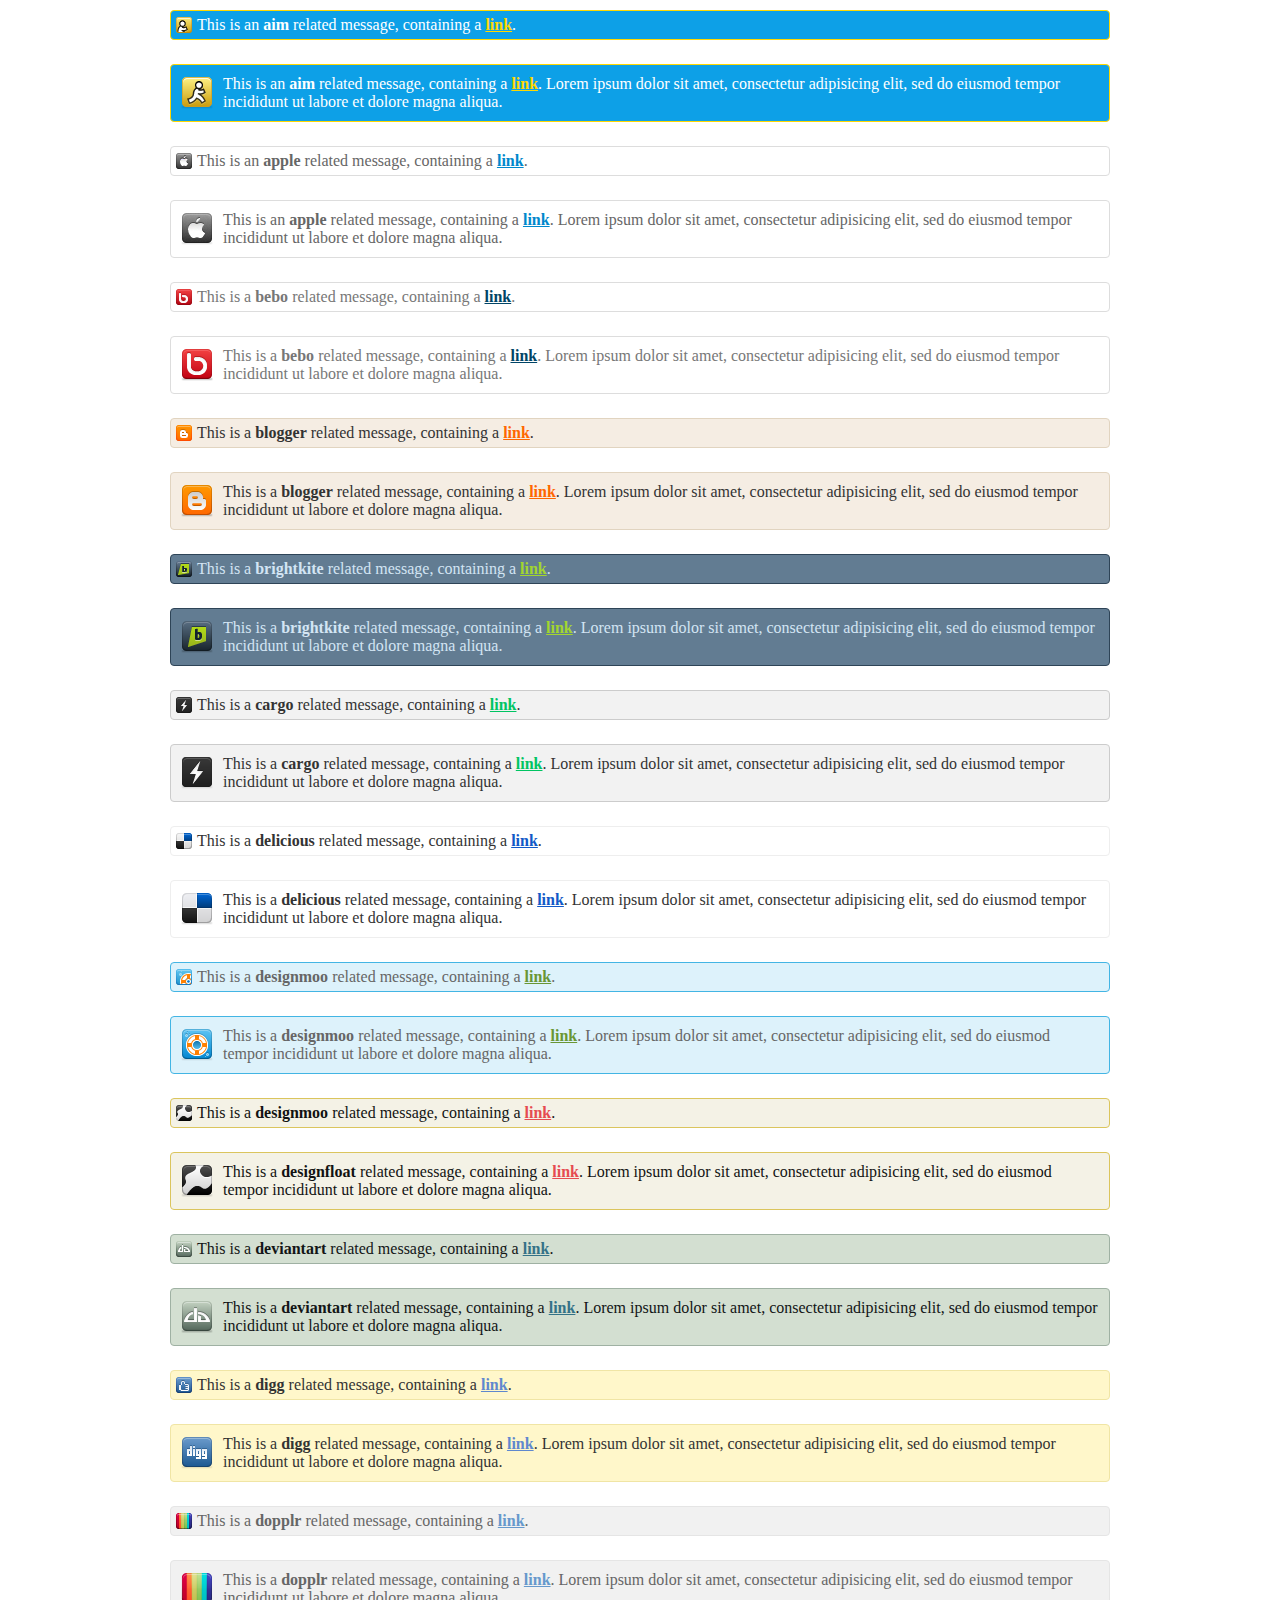
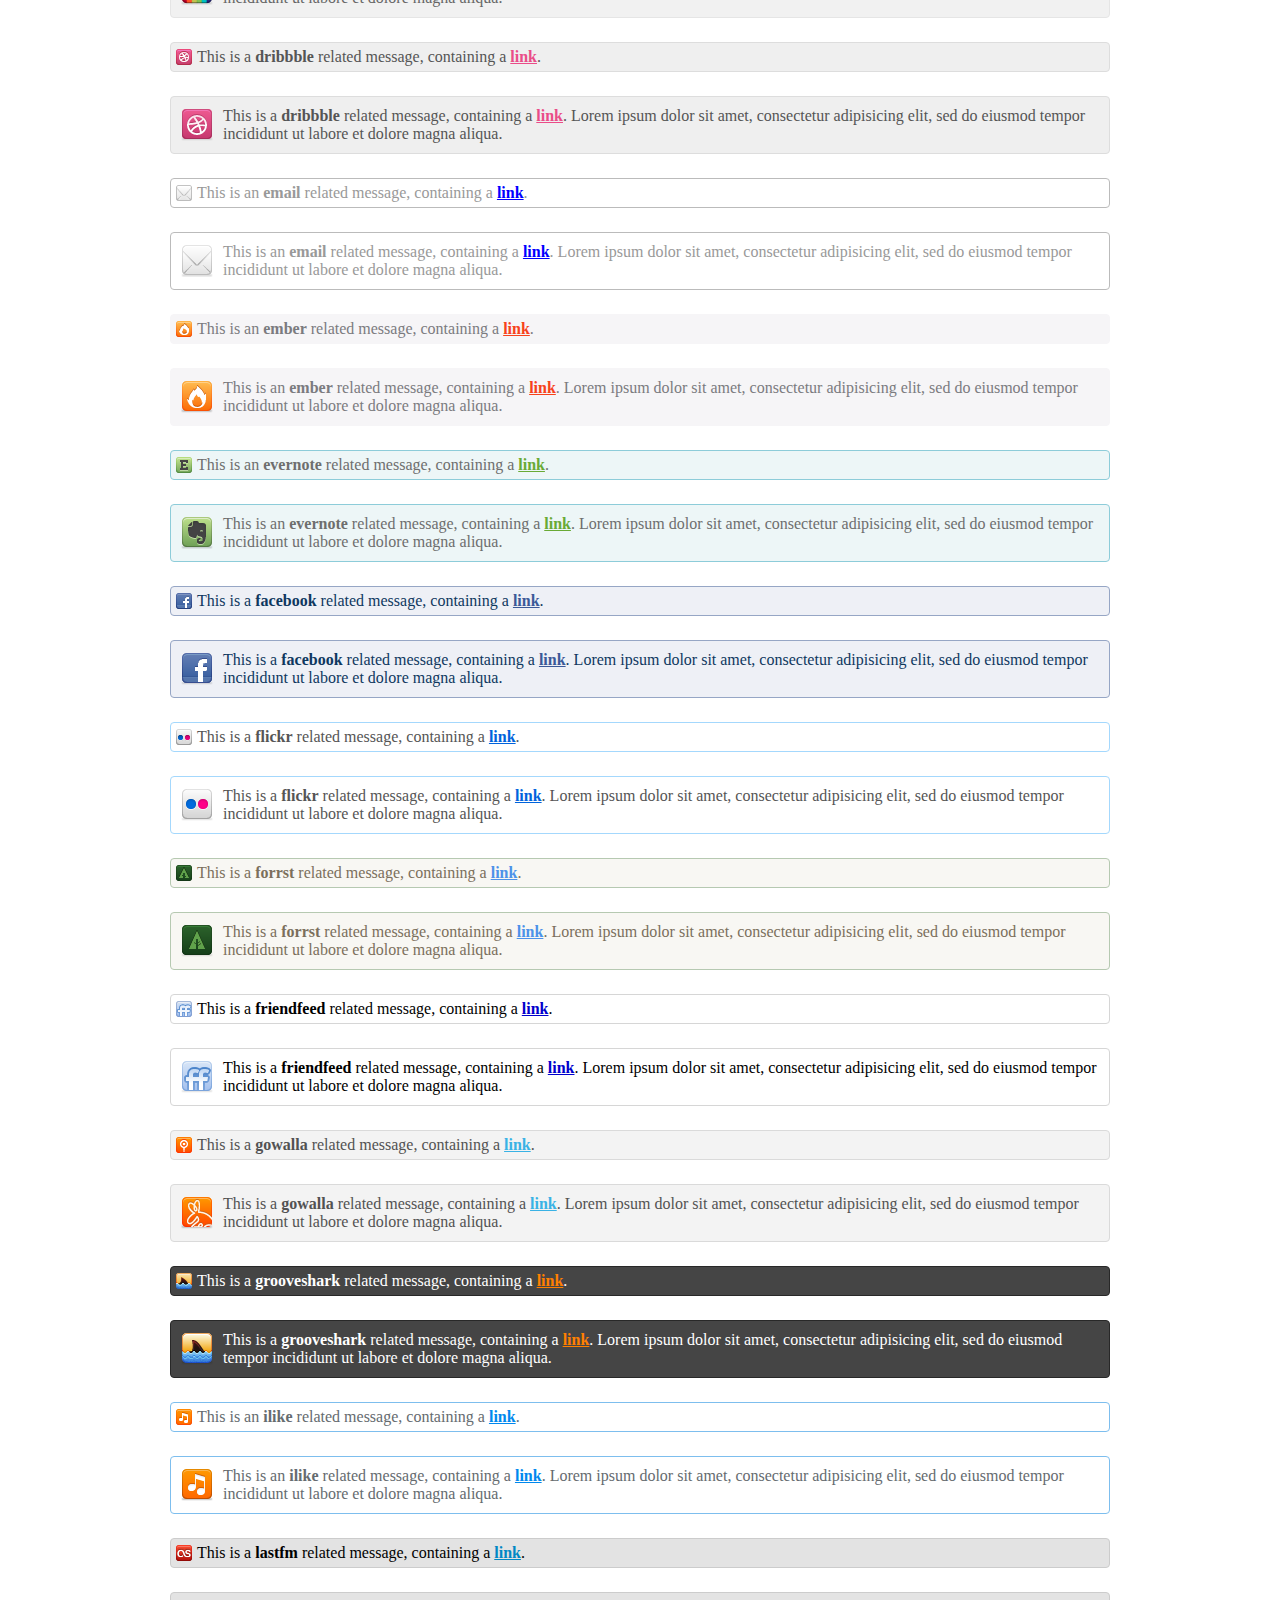
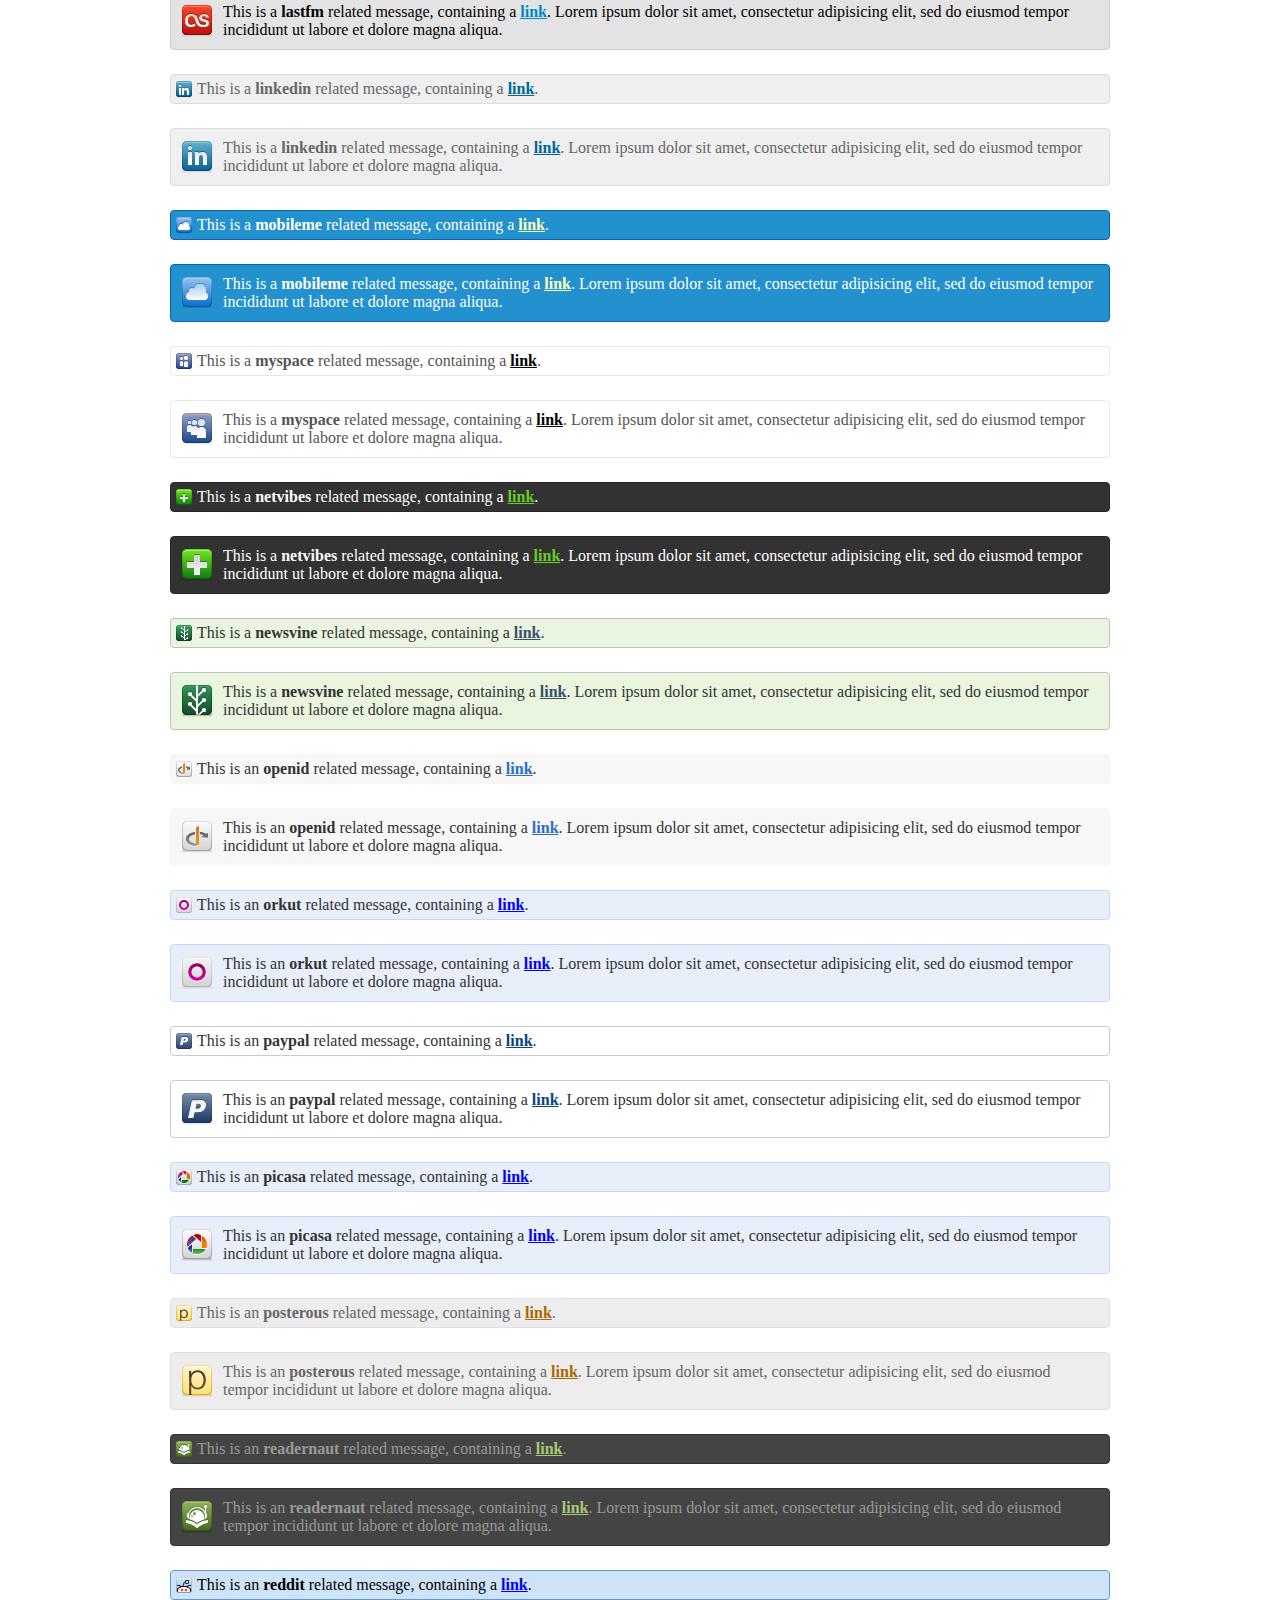
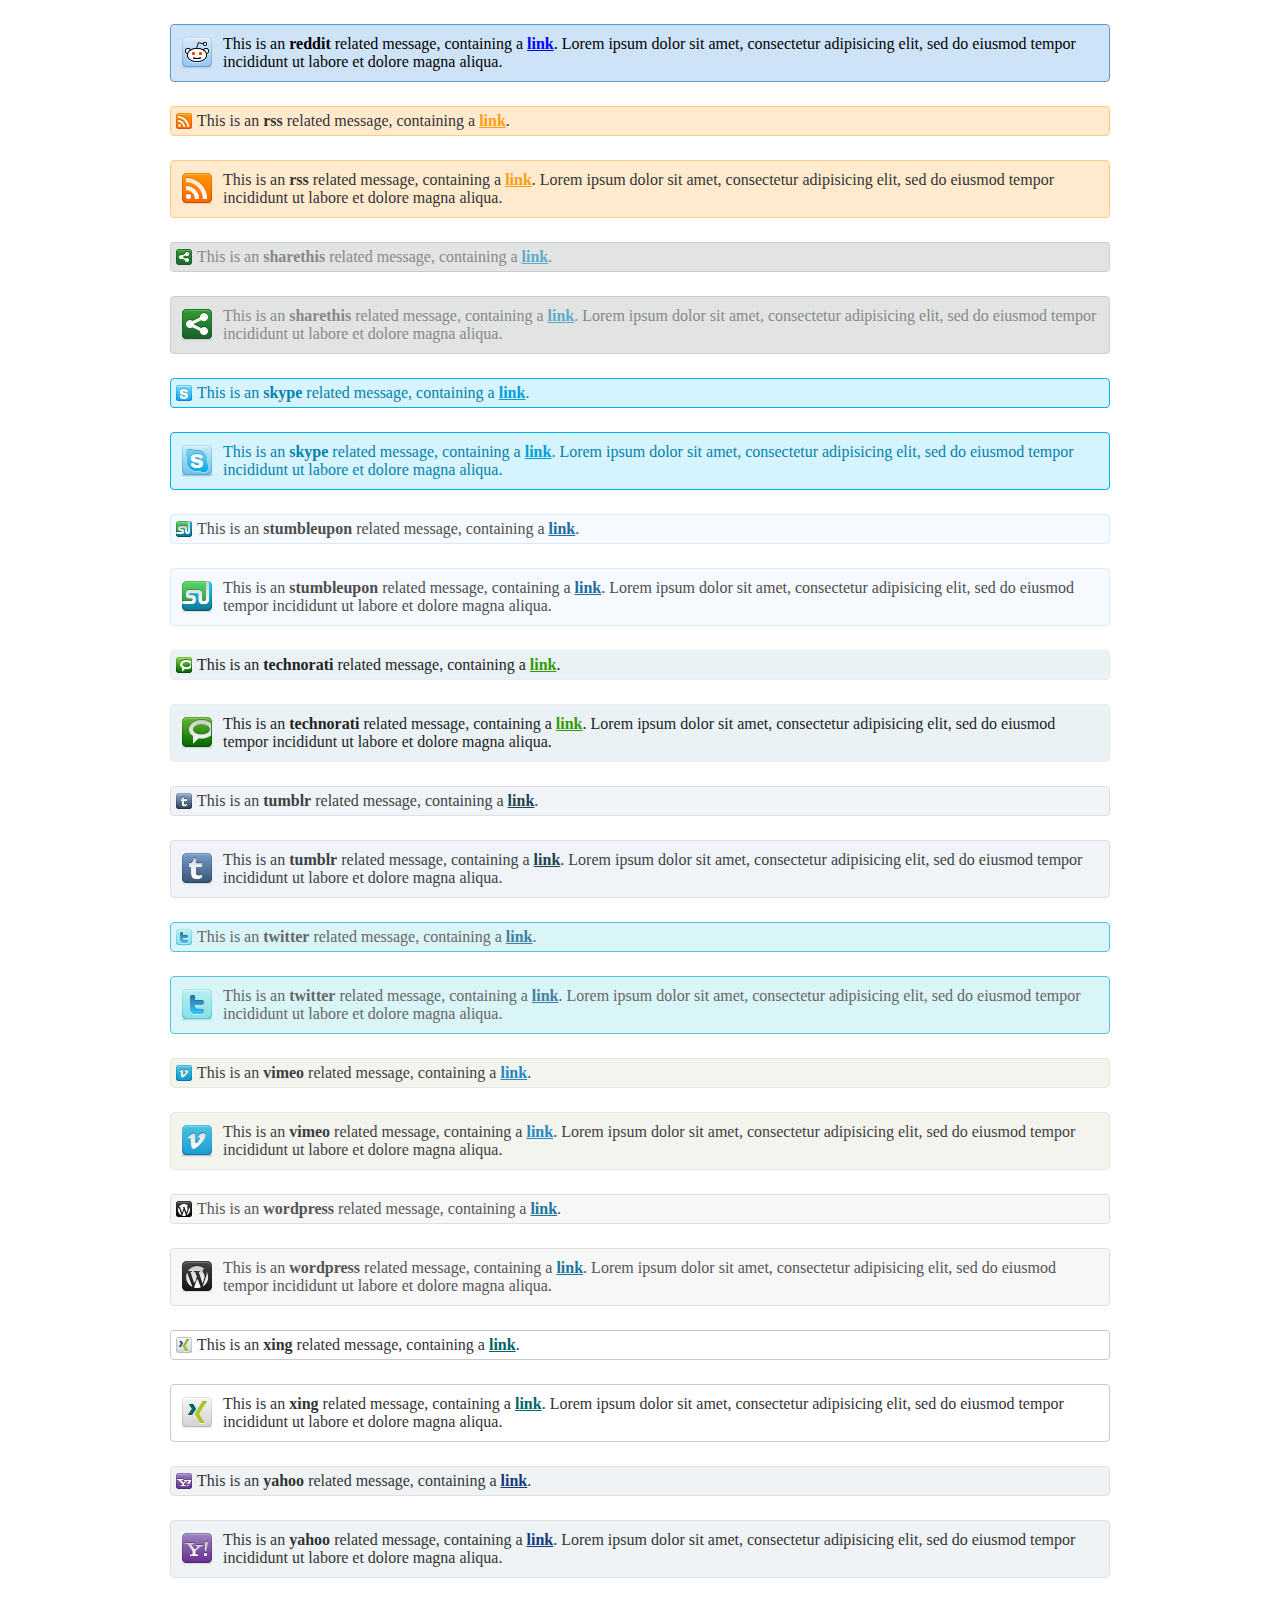
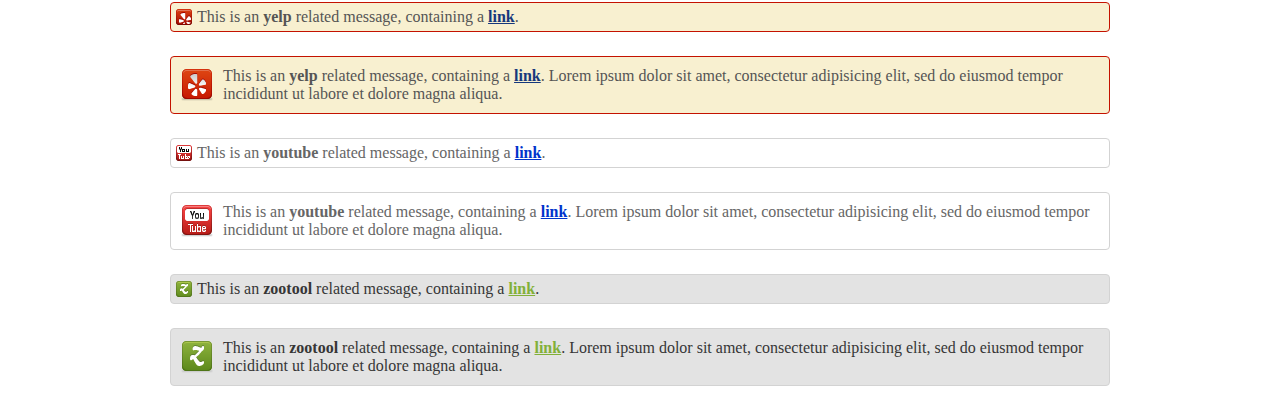
==== social-media/index.html @ 30145eaa "First commit" ====
<!DOCTYPE html>
<html lang="en" class="">
<head>
	<meta charset="UTF-8" />
		 
	 <meta name="viewport" content="width=device-width, initial-scale=1, maximum-scale=1">
	
	<title>Cabin's Social Media Messages</title>
	
	<link rel="shortcut icon" href="../icon.png" />
	
	<link rel="stylesheet" href="socialmedia.cabin.css" type="text/css" />
	<link rel="stylesheet" href="../demostyles.css" type="text/css" />
	
</head>

<body style="width:940px; margin:0 auto;padding:10px;">
		
	<div class="sm16-aim">
		<p>
			This is an <strong>aim</strong> related message, containing a <a href="#" title="">link</a>.
		</p>
	</div>
	<div class="sm32-aim">
		<p>
			This is an <strong>aim</strong> related message, containing a <a href="#" title="">link</a>.
			Lorem ipsum dolor sit amet, consectetur adipisicing elit, sed do eiusmod tempor incididunt ut labore et dolore magna aliqua.
		</p>
	</div>
	
	<div class="sm16-apple">
		<p>
			This is an <strong>apple</strong> related message, containing a <a href="#" title="">link</a>.
		</p>
	</div>
	<div class="sm32-apple">
		<p>
			This is an <strong>apple</strong> related message, containing a <a href="#" title="">link</a>.
			Lorem ipsum dolor sit amet, consectetur adipisicing elit, sed do eiusmod tempor incididunt ut labore et dolore magna aliqua.
		</p>
	</div>
	
	<div class="sm16-bebo">
		<p>
			This is a <strong>bebo</strong> related message, containing a <a href="#" title="">link</a>.
		</p>
	</div>
	<div class="sm32-bebo">
		<p>
			This is a <strong>bebo</strong> related message, containing a <a href="#" title="">link</a>.
			Lorem ipsum dolor sit amet, consectetur adipisicing elit, sed do eiusmod tempor incididunt ut labore et dolore magna aliqua.
		</p>
	</div>	
	
	<div class="sm16-blogger">
		<p>
			This is a <strong>blogger</strong> related message, containing a <a href="#" title="">link</a>.
		</p>
	</div>
	<div class="sm32-blogger">
		<p>
			This is a <strong>blogger</strong> related message, containing a <a href="#" title="">link</a>.
			Lorem ipsum dolor sit amet, consectetur adipisicing elit, sed do eiusmod tempor incididunt ut labore et dolore magna aliqua.
		</p>
	</div>	
	
	<div class="sm16-brightkite">
		<p>
			This is a <strong>brightkite</strong> related message, containing a <a href="#" title="">link</a>.
		</p>
	</div>
	<div class="sm32-brightkite">
		<p>
			This is a <strong>brightkite</strong> related message, containing a <a href="#" title="">link</a>.
			Lorem ipsum dolor sit amet, consectetur adipisicing elit, sed do eiusmod tempor incididunt ut labore et dolore magna aliqua.
		</p>
	</div>	
	
	<div class="sm16-cargo">
		<p>
			This is a <strong>cargo</strong> related message, containing a <a href="#" title="">link</a>.
		</p>
	</div>
	<div class="sm32-cargo">
		<p>
			This is a <strong>cargo</strong> related message, containing a <a href="#" title="">link</a>.
			Lorem ipsum dolor sit amet, consectetur adipisicing elit, sed do eiusmod tempor incididunt ut labore et dolore magna aliqua.
		</p>
	</div>		
	
	<div class="sm16-delicious">
		<p>
			This is a <strong>delicious</strong> related message, containing a <a href="#" title="">link</a>.
		</p>
	</div>
	<div class="sm32-delicious">
		<p>
			This is a <strong>delicious</strong> related message, containing a <a href="#" title="">link</a>.
			Lorem ipsum dolor sit amet, consectetur adipisicing elit, sed do eiusmod tempor incididunt ut labore et dolore magna aliqua.
		</p>
	</div>
	
	<div class="sm16-designfloat">
		<p>
			This is a <strong>designmoo</strong> related message, containing a <a href="#" title="">link</a>.
		</p>
	</div>
	<div class="sm32-designfloat">
		<p>
			This is a <strong>designmoo</strong> related message, containing a <a href="#" title="">link</a>.
			Lorem ipsum dolor sit amet, consectetur adipisicing elit, sed do eiusmod tempor incididunt ut labore et dolore magna aliqua.
		</p>
	</div>		
	
	<div class="sm16-designmoo">
		<p>
			This is a <strong>designmoo</strong> related message, containing a <a href="#" title="">link</a>.
		</p>
	</div>
	<div class="sm32-designmoo">
		<p>
			This is a <strong>designfloat</strong> related message, containing a <a href="#" title="">link</a>.
			Lorem ipsum dolor sit amet, consectetur adipisicing elit, sed do eiusmod tempor incididunt ut labore et dolore magna aliqua.
		</p>
	</div>
	
	<div class="sm16-deviantart">
		<p>
			This is a <strong>deviantart</strong> related message, containing a <a href="#" title="">link</a>.
		</p>
	</div>
	<div class="sm32-deviantart">
		<p>
			This is a <strong>deviantart</strong> related message, containing a <a href="#" title="">link</a>.
			Lorem ipsum dolor sit amet, consectetur adipisicing elit, sed do eiusmod tempor incididunt ut labore et dolore magna aliqua.
		</p>
	</div>
	
	<div class="sm16-digg">
		<p>
			This is a <strong>digg</strong> related message, containing a <a href="#" title="">link</a>.
		</p>
	</div>
	<div class="sm32-digg">
		<p>
			This is a <strong>digg</strong> related message, containing a <a href="#" title="">link</a>.
			Lorem ipsum dolor sit amet, consectetur adipisicing elit, sed do eiusmod tempor incididunt ut labore et dolore magna aliqua.
		</p>
	</div>
	
	<div class="sm16-dopplr">
		<p>
			This is a <strong>dopplr</strong> related message, containing a <a href="#" title="">link</a>.
		</p>
	</div>
	<div class="sm32-dopplr">
		<p>
			This is a <strong>dopplr</strong> related message, containing a <a href="#" title="">link</a>.
			Lorem ipsum dolor sit amet, consectetur adipisicing elit, sed do eiusmod tempor incididunt ut labore et dolore magna aliqua.
		</p>
	</div>	
	
	<div class="sm16-dribbble">
		<p>
			This is a <strong>dribbble</strong> related message, containing a <a href="#" title="">link</a>.
		</p>
	</div>
	<div class="sm32-dribbble">
		<p>
			This is a <strong>dribbble</strong> related message, containing a <a href="#" title="">link</a>.
			Lorem ipsum dolor sit amet, consectetur adipisicing elit, sed do eiusmod tempor incididunt ut labore et dolore magna aliqua.
		</p>
	</div>	
	
	<div class="sm16-email">
		<p>
			This is an <strong>email</strong> related message, containing a <a href="#" title="">link</a>.
		</p>
	</div>
	<div class="sm32-email">
		<p>
			This is an <strong>email</strong> related message, containing a <a href="#" title="">link</a>.
			Lorem ipsum dolor sit amet, consectetur adipisicing elit, sed do eiusmod tempor incididunt ut labore et dolore magna aliqua.
		</p>
	</div>	
	
	<div class="sm16-ember">
		<p>
			This is an <strong>ember</strong> related message, containing a <a href="#" title="">link</a>.
		</p>
	</div>
	<div class="sm32-ember">
		<p>
			This is an <strong>ember</strong> related message, containing a <a href="#" title="">link</a>.
			Lorem ipsum dolor sit amet, consectetur adipisicing elit, sed do eiusmod tempor incididunt ut labore et dolore magna aliqua.
		</p>
	</div>
	
	<div class="sm16-evernote">
		<p>
			This is an <strong>evernote</strong> related message, containing a <a href="#" title="">link</a>.
		</p>
	</div>
	<div class="sm32-evernote">
		<p>
			This is an <strong>evernote</strong> related message, containing a <a href="#" title="">link</a>.
			Lorem ipsum dolor sit amet, consectetur adipisicing elit, sed do eiusmod tempor incididunt ut labore et dolore magna aliqua.
		</p>
	</div>	
	
	<div class="sm16-facebook">
		<p>
			This is a <strong>facebook</strong> related message, containing a <a href="#" title="">link</a>.
		</p>
	</div>
	<div class="sm32-facebook">
		<p>
			This is a <strong>facebook</strong> related message, containing a <a href="#" title="">link</a>.
			Lorem ipsum dolor sit amet, consectetur adipisicing elit, sed do eiusmod tempor incididunt ut labore et dolore magna aliqua.
		</p>
	</div>
	
	<div class="sm16-flickr">
		<p>
			This is a <strong>flickr</strong> related message, containing a <a href="#" title="">link</a>.
		</p>
	</div>
	<div class="sm32-flickr">
		<p>
			This is a <strong>flickr</strong> related message, containing a <a href="#" title="">link</a>.
			Lorem ipsum dolor sit amet, consectetur adipisicing elit, sed do eiusmod tempor incididunt ut labore et dolore magna aliqua.
		</p>
	</div>		
	
	<div class="sm16-forrst">
		<p>
			This is a <strong>forrst</strong> related message, containing a <a href="#" title="">link</a>.
		</p>
	</div>
	<div class="sm32-forrst">
		<p>
			This is a <strong>forrst</strong> related message, containing a <a href="#" title="">link</a>.
			Lorem ipsum dolor sit amet, consectetur adipisicing elit, sed do eiusmod tempor incididunt ut labore et dolore magna aliqua.
		</p>
	</div>
	
	<div class="sm16-friendfeed">
		<p>
			This is a <strong>friendfeed</strong> related message, containing a <a href="#" title="">link</a>.
		</p>
	</div>
	<div class="sm32-friendfeed">
		<p>
			This is a <strong>friendfeed</strong> related message, containing a <a href="#" title="">link</a>.
			Lorem ipsum dolor sit amet, consectetur adipisicing elit, sed do eiusmod tempor incididunt ut labore et dolore magna aliqua.
		</p>
	</div>	
	
	<div class="sm16-gowalla">
		<p>
			This is a <strong>gowalla</strong> related message, containing a <a href="#" title="">link</a>.
		</p>
	</div>
	<div class="sm32-gowalla">
		<p>
			This is a <strong>gowalla</strong> related message, containing a <a href="#" title="">link</a>.
			Lorem ipsum dolor sit amet, consectetur adipisicing elit, sed do eiusmod tempor incididunt ut labore et dolore magna aliqua.
		</p>
	</div>	
	
	<div class="sm16-grooveshark">
		<p>
			This is a <strong>grooveshark</strong> related message, containing a <a href="#" title="">link</a>.
		</p>
	</div>
	<div class="sm32-grooveshark">
		<p>
			This is a <strong>grooveshark</strong> related message, containing a <a href="#" title="">link</a>.
			Lorem ipsum dolor sit amet, consectetur adipisicing elit, sed do eiusmod tempor incididunt ut labore et dolore magna aliqua.
		</p>
	</div>	
	
	<div class="sm16-ilike">
		<p>
			This is an <strong>ilike</strong> related message, containing a <a href="#" title="">link</a>.
		</p>
	</div>
	<div class="sm32-ilike">
		<p>
			This is an <strong>ilike</strong> related message, containing a <a href="#" title="">link</a>.
			Lorem ipsum dolor sit amet, consectetur adipisicing elit, sed do eiusmod tempor incididunt ut labore et dolore magna aliqua.
		</p>
	</div>	
	
	<div class="sm16-lastfm">
		<p>
			This is a <strong>lastfm</strong> related message, containing a <a href="#" title="">link</a>.
		</p>
	</div>
	<div class="sm32-lastfm">
		<p>
			This is a <strong>lastfm</strong> related message, containing a <a href="#" title="">link</a>.
			Lorem ipsum dolor sit amet, consectetur adipisicing elit, sed do eiusmod tempor incididunt ut labore et dolore magna aliqua.
		</p>
	</div>
	
	<div class="sm16-linkedin">
		<p>
			This is a <strong>linkedin</strong> related message, containing a <a href="#" title="">link</a>.
		</p>
	</div>
	<div class="sm32-linkedin">
		<p>
			This is a <strong>linkedin</strong> related message, containing a <a href="#" title="">link</a>.
			Lorem ipsum dolor sit amet, consectetur adipisicing elit, sed do eiusmod tempor incididunt ut labore et dolore magna aliqua.
		</p>
	</div>		
	
	<div class="sm16-mobileme">
		<p>
			This is a <strong>mobileme</strong> related message, containing a <a href="#" title="">link</a>.
		</p>
	</div>
	<div class="sm32-mobileme">
		<p>
			This is a <strong>mobileme</strong> related message, containing a <a href="#" title="">link</a>.
			Lorem ipsum dolor sit amet, consectetur adipisicing elit, sed do eiusmod tempor incididunt ut labore et dolore magna aliqua.
		</p>
	</div>
	
	<div class="sm16-myspace">
		<p>
			This is a <strong>myspace</strong> related message, containing a <a href="#" title="">link</a>.
		</p>
	</div>
	<div class="sm32-myspace">
		<p>
			This is a <strong>myspace</strong> related message, containing a <a href="#" title="">link</a>.
			Lorem ipsum dolor sit amet, consectetur adipisicing elit, sed do eiusmod tempor incididunt ut labore et dolore magna aliqua.
		</p>
	</div>	
	
	<div class="sm16-netvibes">
		<p>
			This is a <strong>netvibes</strong> related message, containing a <a href="#" title="">link</a>.
		</p>
	</div>
	<div class="sm32-netvibes">
		<p>
			This is a <strong>netvibes</strong> related message, containing a <a href="#" title="">link</a>.
			Lorem ipsum dolor sit amet, consectetur adipisicing elit, sed do eiusmod tempor incididunt ut labore et dolore magna aliqua.
		</p>
	</div>
	
	<div class="sm16-newsvine">
		<p>
			This is a <strong>newsvine</strong> related message, containing a <a href="#" title="">link</a>.
		</p>
	</div>
	<div class="sm32-newsvine">
		<p>
			This is a <strong>newsvine</strong> related message, containing a <a href="#" title="">link</a>.
			Lorem ipsum dolor sit amet, consectetur adipisicing elit, sed do eiusmod tempor incididunt ut labore et dolore magna aliqua.
		</p>
	</div>
	
	<div class="sm16-openid">
		<p>
			This is an <strong>openid</strong> related message, containing a <a href="#" title="">link</a>.
		</p>
	</div>
	<div class="sm32-openid">
		<p>
			This is an <strong>openid</strong> related message, containing a <a href="#" title="">link</a>.
			Lorem ipsum dolor sit amet, consectetur adipisicing elit, sed do eiusmod tempor incididunt ut labore et dolore magna aliqua.
		</p>
	</div>
	
	<div class="sm16-orkut">
		<p>
			This is an <strong>orkut</strong> related message, containing a <a href="#" title="">link</a>.
		</p>
	</div>
	<div class="sm32-orkut">
		<p>
			This is an <strong>orkut</strong> related message, containing a <a href="#" title="">link</a>.
			Lorem ipsum dolor sit amet, consectetur adipisicing elit, sed do eiusmod tempor incididunt ut labore et dolore magna aliqua.
		</p>
	</div>
	
	<div class="sm16-paypal">
		<p>
			This is an <strong>paypal</strong> related message, containing a <a href="#" title="">link</a>.
		</p>
	</div>
	<div class="sm32-paypal">
		<p>
			This is an <strong>paypal</strong> related message, containing a <a href="#" title="">link</a>.
			Lorem ipsum dolor sit amet, consectetur adipisicing elit, sed do eiusmod tempor incididunt ut labore et dolore magna aliqua.
		</p>
	</div>	
	
	<div class="sm16-picasa">
		<p>
			This is an <strong>picasa</strong> related message, containing a <a href="#" title="">link</a>.
		</p>
	</div>
	<div class="sm32-picasa">
		<p>
			This is an <strong>picasa</strong> related message, containing a <a href="#" title="">link</a>.
			Lorem ipsum dolor sit amet, consectetur adipisicing elit, sed do eiusmod tempor incididunt ut labore et dolore magna aliqua.
		</p>
	</div>
	
	<div class="sm16-posterous">
		<p>
			This is an <strong>posterous</strong> related message, containing a <a href="#" title="">link</a>.
		</p>
	</div>
	<div class="sm32-posterous">
		<p>
			This is an <strong>posterous</strong> related message, containing a <a href="#" title="">link</a>.
			Lorem ipsum dolor sit amet, consectetur adipisicing elit, sed do eiusmod tempor incididunt ut labore et dolore magna aliqua.
		</p>
	</div>
	
	<div class="sm16-readernaut">
		<p>
			This is an <strong>readernaut</strong> related message, containing a <a href="#" title="">link</a>.
		</p>
	</div>
	<div class="sm32-readernaut">
		<p>
			This is an <strong>readernaut</strong> related message, containing a <a href="#" title="">link</a>.
			Lorem ipsum dolor sit amet, consectetur adipisicing elit, sed do eiusmod tempor incididunt ut labore et dolore magna aliqua.
		</p>
	</div>	
	
	<div class="sm16-reddit">
		<p>
			This is an <strong>reddit</strong> related message, containing a <a href="#" title="">link</a>.
		</p>
	</div>
	<div class="sm32-reddit">
		<p>
			This is an <strong>reddit</strong> related message, containing a <a href="#" title="">link</a>.
			Lorem ipsum dolor sit amet, consectetur adipisicing elit, sed do eiusmod tempor incididunt ut labore et dolore magna aliqua.
		</p>
	</div>	
	
	<div class="sm16-rss">
		<p>
			This is an <strong>rss</strong> related message, containing a <a href="#" title="">link</a>.
		</p>
	</div>
	<div class="sm32-rss">
		<p>
			This is an <strong>rss</strong> related message, containing a <a href="#" title="">link</a>.
			Lorem ipsum dolor sit amet, consectetur adipisicing elit, sed do eiusmod tempor incididunt ut labore et dolore magna aliqua.
		</p>
	</div>	
	
	<div class="sm16-sharethis">
		<p>
			This is an <strong>sharethis</strong> related message, containing a <a href="#" title="">link</a>.
		</p>
	</div>
	<div class="sm32-sharethis">
		<p>
			This is an <strong>sharethis</strong> related message, containing a <a href="#" title="">link</a>.
			Lorem ipsum dolor sit amet, consectetur adipisicing elit, sed do eiusmod tempor incididunt ut labore et dolore magna aliqua.
		</p>
	</div>
	
	<div class="sm16-skype">
		<p>
			This is an <strong>skype</strong> related message, containing a <a href="#" title="">link</a>.
		</p>
	</div>
	<div class="sm32-skype">
		<p>
			This is an <strong>skype</strong> related message, containing a <a href="#" title="">link</a>.
			Lorem ipsum dolor sit amet, consectetur adipisicing elit, sed do eiusmod tempor incididunt ut labore et dolore magna aliqua.
		</p>
	</div>	
	
	<div class="sm16-stumbleupon">
		<p>
			This is an <strong>stumbleupon</strong> related message, containing a <a href="#" title="">link</a>.
		</p>
	</div>
	<div class="sm32-stumbleupon">
		<p>
			This is an <strong>stumbleupon</strong> related message, containing a <a href="#" title="">link</a>.
			Lorem ipsum dolor sit amet, consectetur adipisicing elit, sed do eiusmod tempor incididunt ut labore et dolore magna aliqua.
		</p>
	</div>
	
	<div class="sm16-technorati">
		<p>
			This is an <strong>technorati</strong> related message, containing a <a href="#" title="">link</a>.
		</p>
	</div>
	<div class="sm32-technorati">
		<p>
			This is an <strong>technorati</strong> related message, containing a <a href="#" title="">link</a>.
			Lorem ipsum dolor sit amet, consectetur adipisicing elit, sed do eiusmod tempor incididunt ut labore et dolore magna aliqua.
		</p>
	</div>	
	
	<div class="sm16-tumblr">
		<p>
			This is an <strong>tumblr</strong> related message, containing a <a href="#" title="">link</a>.
		</p>
	</div>
	<div class="sm32-tumblr">
		<p>
			This is an <strong>tumblr</strong> related message, containing a <a href="#" title="">link</a>.
			Lorem ipsum dolor sit amet, consectetur adipisicing elit, sed do eiusmod tempor incididunt ut labore et dolore magna aliqua.
		</p>
	</div>	
	
	<div class="sm16-twitter">
		<p>
			This is an <strong>twitter</strong> related message, containing a <a href="#" title="">link</a>.
		</p>
	</div>
	<div class="sm32-twitter">
		<p>
			This is an <strong>twitter</strong> related message, containing a <a href="#" title="">link</a>.
			Lorem ipsum dolor sit amet, consectetur adipisicing elit, sed do eiusmod tempor incididunt ut labore et dolore magna aliqua.
		</p>
	</div>	
	
	<div class="sm16-vimeo">
		<p>
			This is an <strong>vimeo</strong> related message, containing a <a href="#" title="">link</a>.
		</p>
	</div>
	<div class="sm32-vimeo">
		<p>
			This is an <strong>vimeo</strong> related message, containing a <a href="#" title="">link</a>.
			Lorem ipsum dolor sit amet, consectetur adipisicing elit, sed do eiusmod tempor incididunt ut labore et dolore magna aliqua.
		</p>
	</div>	
	
	<div class="sm16-wordpress">
		<p>
			This is an <strong>wordpress</strong> related message, containing a <a href="#" title="">link</a>.
		</p>
	</div>
	<div class="sm32-wordpress">
		<p>
			This is an <strong>wordpress</strong> related message, containing a <a href="#" title="">link</a>.
			Lorem ipsum dolor sit amet, consectetur adipisicing elit, sed do eiusmod tempor incididunt ut labore et dolore magna aliqua.
		</p>
	</div>
	
	<div class="sm16-xing">
		<p>
			This is an <strong>xing</strong> related message, containing a <a href="#" title="">link</a>.
		</p>
	</div>
	<div class="sm32-xing">
		<p>
			This is an <strong>xing</strong> related message, containing a <a href="#" title="">link</a>.
			Lorem ipsum dolor sit amet, consectetur adipisicing elit, sed do eiusmod tempor incididunt ut labore et dolore magna aliqua.
		</p>
	</div>
	
	<div class="sm16-yahoo">
		<p>
			This is an <strong>yahoo</strong> related message, containing a <a href="#" title="">link</a>.
		</p>
	</div>
	<div class="sm32-yahoo">
		<p>
			This is an <strong>yahoo</strong> related message, containing a <a href="#" title="">link</a>.
			Lorem ipsum dolor sit amet, consectetur adipisicing elit, sed do eiusmod tempor incididunt ut labore et dolore magna aliqua.
		</p>
	</div>	
	
	<div class="sm16-yelp">
		<p>
			This is an <strong>yelp</strong> related message, containing a <a href="#" title="">link</a>.
		</p>
	</div>
	<div class="sm32-yelp">
		<p>
			This is an <strong>yelp</strong> related message, containing a <a href="#" title="">link</a>.
			Lorem ipsum dolor sit amet, consectetur adipisicing elit, sed do eiusmod tempor incididunt ut labore et dolore magna aliqua.
		</p>
	</div>	
	
	<div class="sm16-youtube">
		<p>
			This is an <strong>youtube</strong> related message, containing a <a href="#" title="">link</a>.
		</p>
	</div>
	<div class="sm32-youtube">
		<p>
			This is an <strong>youtube</strong> related message, containing a <a href="#" title="">link</a>.
			Lorem ipsum dolor sit amet, consectetur adipisicing elit, sed do eiusmod tempor incididunt ut labore et dolore magna aliqua.
		</p>
	</div>	
	
	<div class="sm16-zootool">
		<p>
			This is an <strong>zootool</strong> related message, containing a <a href="#" title="">link</a>.
		</p>
	</div>
	<div class="sm32-zootool">
		<p>
			This is an <strong>zootool</strong> related message, containing a <a href="#" title="">link</a>.
			Lorem ipsum dolor sit amet, consectetur adipisicing elit, sed do eiusmod tempor incididunt ut labore et dolore magna aliqua.
		</p>
	</div>																			
	
</body>
</html>
---- social-media/socialmedia.cabin.css ----
/*----------------------------------------
//////////////////////////////////////////	
SOCIALMEDIA.CABIN.CSS
//////////////////////////////////////////
Author:		Adam Whitcroft
URL:		http://www.cabincss.com
Twitter:	@adamwhitcroft
License:	MIT
//////////////////////////////////////////
----------------------------------------*/
/*----------------------------------------
Social media icons courtesy www.komodomedia.com

I claim no right of ownership to the respective 
company logos and glyphs in each one of these icons
----------------------------------------*/
/*----------------------------------------
how to in here
----------------------------------------*/
[class^="sm"] p {
	margin:0;
}
[class^="sm"] a {
	font-weight:bold;
}
[class^="sm16-"] {
	margin-bottom:1.5em;
	padding:5px 5px 5px 26px;
	border:1px solid #BBB;
	color:#1a1a1a;
	border-radius:4px;
}
[class^="sm32-"] {
	margin-bottom:1.5em;
	padding:10px 10px 10px 52px;
	border:1px solid #BBB;
	color:#1a1a1a;
	border-radius:4px;
}
/*----------------------------------------
SOCIAL MEDIA MESSAGE STYLES
----------------------------------------*/
/* Aim */
[class*="-aim"] a {color:#ffd800;}
.sm16-aim {background:#0da0e7 url(img/aim_16.png) no-repeat 5px;color:#FFFFFF;border:1px solid #ffd800;}
.sm32-aim {background:#0da0e7 url(img/aim_32.png) no-repeat 10px;color:#FFFFFF;border:1px solid #ffd800;}
/* Apple */
[class*="-apple"] a {color:#0088CC;}
.sm16-apple {background:#FFFFFF url(img/apple_16.png) no-repeat 5px;color:#666666;border:1px solid #DDDDDD;}
.sm32-apple {background:#FFFFFF url(img/apple_32.png) no-repeat 10px;color:#666666;border:1px solid #DDDDDD;}	
/* Bebo */
[class*="-bebo"] a {color:#004466;}
.sm16-bebo {background:#FFFFFF url(img/bebo_16.png) no-repeat 5px;color:#777777;border:1px solid #DDDDDD;}
.sm32-bebo {background:#FFFFFF url(img/bebo_32.png) no-repeat 10px;color:#777777;border:1px solid #DDDDDD;}
/* Blogger */
[class*="-blogger"] a {color:#FF6600;}
.sm16-blogger {background:#f5ede3 url(img/blogger_16.png) no-repeat 5px;color:#333333;border:1px solid #E1D4C0;}
.sm32-blogger {background:#f5ede3 url(img/blogger_32.png) no-repeat 10px;color:#333333;border:1px solid #E1D4C0;}
/* Brightkite */
[class*="-brightkite"] a {color:#a3d62f;}
.sm16-brightkite {background:#627c92 url(img/brightkite_16.png) no-repeat 5px;color:#D3E5F4;border:1px solid #2e4457;}
.sm32-brightkite {background:#627c92 url(img/brightkite_32.png) no-repeat 10px;color:#D3E5F4;border:1px solid #2e4457;}
/* Cargo */
[class*="-cargo"] a {color:#00c462;}
.sm16-cargo {background:#f2f2f2 url(img/cargo_16.png) no-repeat 5px;color:#333333;border:1px solid #CCCCCC;}
.sm32-cargo {background:#f2f2f2 url(img/cargo_32.png) no-repeat 10px;color:#333333;border:1px solid #CCCCCC;}
/* Delicious */
[class*="-delicious"] a {color:#1259C7;}
.sm16-delicious {background:#FFFFFF url(img/delicious_16.png) no-repeat 5px;color:#333333;border:1px solid #EEEEEE;}
.sm32-delicious {background:#FFFFFF url(img/delicious_32.png) no-repeat 10px;color:#333333;border:1px solid #EEEEEE;}
/* Designfloat */
[class*="-designfloat"] a {color:#699634;}
.sm16-designfloat {background:#ddf2fb url(img/designfloat_16.png) no-repeat 5px;color:#666666;border:1px solid #43b5e4;}
.sm32-designfloat {background:#ddf2fb url(img/designfloat_32.png) no-repeat 10px;color:#666666;border:1px solid #43b5e4;}
/* Designmoo */
[class*="-designmoo"] a {color:#E64B50;}
.sm16-designmoo {background:#f4f2e6 url(img/designmoo_16.png) no-repeat 5px;color:#121212;border:1px solid #dbc55d;}
.sm32-designmoo {background:#f4f2e6 url(img/designmoo_32.png) no-repeat 10px;color:#121212;border:1px solid #dbc55d;}
/* Deviantart */
[class*="-deviantart"] a {color:#337287;}
.sm16-deviantart {background:#d3dfd1 url(img/deviantart_16.png) no-repeat 5px;color:#121516;border:1px solid #9fb1a3;}
.sm32-deviantart {background:#d3dfd1 url(img/deviantart_32.png) no-repeat 10px;color:#121516;border:1px solid #9fb1a3;}
/* Digg */
[class*="-digg"] a {color:#5F88CE;}
.sm16-digg {background:#fff7ca url(img/digg_16.png) no-repeat 5px;color:#333333;border:1px solid #f0e5a5;}
.sm32-digg {background:#fff7ca url(img/digg_32.png) no-repeat 10px;color:#333333;border:1px solid #f0e5a5;}
/* Dopplr */
[class*="-dopplr"] a {color:#6699CC;}
.sm16-dopplr {background:#f1f1f1 url(img/dopplr_16.png) no-repeat 5px;color:#666666;border:1px solid #e5e5e5;}
.sm32-dopplr {background:#f1f1f1 url(img/dopplr_32.png) no-repeat 10px;color:#666666;border:1px solid #e5e5e5;}
/* Dribbble */
[class*="-dribbble"] a {color:#EA4C88;}
.sm16-dribbble {background:#efefef url(img/dribbble_16.png) no-repeat 5px;color:#555555;border:1px solid #DDDDDD;}
.sm32-dribbble {background:#efefef url(img/dribbble_32.png) no-repeat 10px;color:#555555;border:1px solid #DDDDDD;}
/* Email */
[class*="-email"] a {color:blue;}
.sm16-email {background:#FFFFFF url(img/email_16.png) no-repeat 5px;color:#999999;border:1px solid #BBBBBB;}
.sm32-email {background:#FFFFFF url(img/email_32.png) no-repeat 10px;color:#999999;border:1px solid #BBBBBB;}
/* Ember */
[class*="-ember"] a {color:#F7421B;}
.sm16-ember {background:#f6f5f7 url(img/ember_16.png) no-repeat 5px;color:#7B7B7F;border:1px solid #f6f5f7;}
.sm32-ember {background:#f6f5f7 url(img/ember_32.png) no-repeat 10px;color:#7B7B7F;border:1px solid #f6f5f7;}
/* Evernote */
[class*="-evernote"] a {color:#69AA35;}
.sm16-evernote {background:#edf6f7 url(img/evernote_16.png) no-repeat 5px;color:#6E6E6E;border:1px solid #8dccd9;}
.sm32-evernote {background:#edf6f7 url(img/evernote_32.png) no-repeat 10px;color:#6E6E6E;border:1px solid #8dccd9;}
/* Facebook */
[class*="-facebook"] a {color:#3B5998;}
.sm16-facebook {background:#eef0f6 url(img/facebook_16.png) no-repeat 5px;color:#0e385f;border:1px solid #96a6c5;}
.sm32-facebook {background:#eef0f6 url(img/facebook_32.png) no-repeat 10px;color:#0e385f;border:1px solid #96a6c5;}
/* Flickr */
[class*="-flickr"] a {color:#0063DC;}
.sm16-flickr {background:#FFFFFF url(img/flickr_16.png) no-repeat 5px;color:#555555;border:1px solid #a4d8fd;}
.sm32-flickr {background:#FFFFFF url(img/flickr_32.png) no-repeat 10px;color:#555555;border:1px solid #a4d8fd;}
/* Forrst */
[class*="-forrst"] a {color:#4C92E9;}
.sm16-forrst {background:#f8f7f3 url(img/forrst_16.png) no-repeat 5px;color:#7B6F5C;border:1px solid #b6c9b1;}
.sm32-forrst {background:#f8f7f3 url(img/forrst_32.png) no-repeat 10px;color:#7B6F5C;border:1px solid #b6c9b1;}
/* Friendfeed */
[class*="-friendfeed"] a {color:#0000CC;}
.sm16-friendfeed {background:#FFFFFF url(img/friendfeed_16.png) no-repeat 5px;color:#000000;border:1px solid #d6d6d6;}
.sm32-friendfeed {background:#FFFFFF url(img/friendfeed_32.png) no-repeat 10px;color:#000000;border:1px solid #d6d6d6;}
/* Gowalla */
[class*="-gowalla"] a {color:#39B2E5;}
.sm16-gowalla {background:#f3f3f3 url(img/gowalla_16.png) no-repeat 5px;color:#525252;border:1px solid #dadada;}
.sm32-gowalla {background:#f3f3f3 url(img/gowalla_32.png) no-repeat 10px;color:#525252;border:1px solid #dadada;}
/* Grooveshark */
[class*="-grooveshark"] a {color:#FF8000;}
.sm16-grooveshark {background:#454545 url(img/grooveshark_16.png) no-repeat 5px;color:#FFFFFF;border:1px solid #282828;}
.sm32-grooveshark {background:#454545 url(img/grooveshark_32.png) no-repeat 10px;color:#FFFFFF;border:1px solid #282828;}
/* iLike */
[class*="-ilike"] a {color:#0088EE;}
.sm16-ilike {background:#FFFFFF url(img/ilike_16.png) no-repeat 5px;color:#656B6F;border:1px solid #7dbeee;}
.sm32-ilike {background:#FFFFFF url(img/ilike_32.png) no-repeat 10px;color:#656B6F;border:1px solid #7dbeee;}
/* LastFM */
[class*="-lastfm"] a {color:#0187C5;}
.sm16-lastfm {background:#e3e3e3 url(img/lastfm_16.png) no-repeat 5px;color:#000000;border:1px solid #cccccc;}
.sm32-lastfm {background:#e3e3e3 url(img/lastfm_32.png) no-repeat 10px;color:#000000;border:1px solid #cccccc;}
/* LinkedIn */
[class*="-linkedin"] a {color:#006699;}
.sm16-linkedin {background:#efefef url(img/linkedin_16.png) no-repeat 5px;color:#666666;border:1px solid #dddddd;}
.sm32-linkedin {background:#efefef url(img/linkedin_32.png) no-repeat 10px;color:#666666;border:1px solid #dddddd;}
/* MobileMe */
[class*="-mobileme"] a {color:#fcffbf;}
.sm16-mobileme {background:#2391ce url(img/mobileme_16.png) no-repeat 5px;color:#FFFFFF;border:1px solid #0766b2;}
.sm32-mobileme {background:#2391ce url(img/mobileme_32.png) no-repeat 10px;color:#FFFFFF;border:1px solid #0766b2;}
/* MySpace */
[class*="-myspace"] a {color:#000000;}
.sm16-myspace {background:#FFFFFF url(img/myspace_16.png) no-repeat 5px;color:#555555;border:1px solid #e8e8e8;}
.sm32-myspace {background:#FFFFFF url(img/myspace_32.png) no-repeat 10px;color:#555555;border:1px solid #e8e8e8;}
/* Netvibes */
[class*="-netvibes"] a {color:#67ce24;}
.sm16-netvibes {background:#323232 url(img/netvibes_16.png) no-repeat 5px;color:#FFFFFF;border:1px solid #272727;}
.sm32-netvibes {background:#323232 url(img/netvibes_32.png) no-repeat 10px;color:#FFFFFF;border:1px solid #272727;}
/* Newsvine */
[class*="-newsvine"] a {color:#39516B;}
.sm16-newsvine {background:#eaf5e0 url(img/newsvine_16.png) no-repeat 5px;color:#333333;border:1px solid #c1c1c1;}
.sm32-newsvine {background:#eaf5e0 url(img/newsvine_32.png) no-repeat 10px;color:#333333;border:1px solid #c1c1c1;}
/* OpenID */
[class*="-openid"] a {color:#2970CB;}
.sm16-openid {background:#F7F7F7 url(img/openid_16.png) no-repeat 5px;color:#333333;border:1px solid #F7F7F7;}
.sm32-openid {background:#F7F7F7 url(img/openid_32.png) no-repeat 10px;color:#333333;border:1px solid #F7F7F7;}
/* Orkut */
[class*="-orkut"] a {color:#0000FF;}
.sm16-orkut {background:#e8eefa url(img/orkut_16.png) no-repeat 5px;color:#333333;border:1px solid #c3d9ff;}
.sm32-orkut {background:#e8eefa url(img/orkut_32.png) no-repeat 10px;color:#333333;border:1px solid #c3d9ff;}
/* Paypal */
[class*="-paypal"] a {color:#084482;}
.sm16-paypal {background:#FFFFFF url(img/paypal_16.png) no-repeat 5px;color:#333333;border:1px solid #CCCCCC;}
.sm32-paypal {background:#FFFFFF url(img/paypal_32.png) no-repeat 10px;color:#333333;border:1px solid #CCCCCC;}
/* Picasa */
[class*="-picasa"] a {color:#0000FF;}
.sm16-picasa {background:#e8eefa url(img/picasa_16.png) no-repeat 5px;color:#333333;border:1px solid #c3d9ff;}
.sm32-picasa {background:#e8eefa url(img/picasa_32.png) no-repeat 10px;color:#333333;border:1px solid #c3d9ff;}
/* Posterous */
[class*="-posterous"] a {color:#AA6600;}
.sm16-posterous {background:#ededed url(img/posterous_16.png) no-repeat 5px;color:#666666;border:1px solid #e0e0de;}
.sm32-posterous {background:#ededed url(img/posterous_32.png) no-repeat 10px;color:#666666;border:1px solid #e0e0de;}
/* Readernaut */
[class*="-readernaut"] a {color:#a6ca74;}
.sm16-readernaut {background:#444444 url(img/readernaut_16.png) no-repeat 5px;color:#999999;border:1px solid #333333;}
.sm32-readernaut {background:#444444 url(img/readernaut_32.png) no-repeat 10px;color:#999999;border:1px solid #333333;}
/* Reddit */
[class*="-reddit"] a {color:#0000ff;}
.sm16-reddit {background:#cee3f8 url(img/reddit_16.png) no-repeat 5px;color:#000000;border:1px solid #5f99cf;}
.sm32-reddit {background:#cee3f8 url(img/reddit_32.png) no-repeat 10px;color:#000000;border:1px solid #5f99cf;}
/* RSS */
[class*="-rss"] a {color:#ff9d15;}
.sm16-rss {background:#ffeace url(img/rss_16.png) no-repeat 5px;color:#333333;border:1px solid #ffcc85;}
.sm32-rss {background:#ffeace url(img/rss_32.png) no-repeat 10px;color:#333333;border:1px solid #ffcc85;}
/* Sharethis */
[class*="-sharethis"] a {color:#5CABCB;}
.sm16-sharethis {background:#e2e4e4 url(img/sharethis_16.png) no-repeat 5px;color:#888888;border:1px solid #CCCCCC;}
.sm32-sharethis {background:#e2e4e4 url(img/sharethis_32.png) no-repeat 10px;color:#888888;border:1px solid #CCCCCC;}
/* Skype */
[class*="-skype"] a {color:#009FD9;}
.sm16-skype {background:#d6f4ff url(img/skype_16.png) no-repeat 5px;color:#0281ae;border:1px solid #00aff0;}
.sm32-skype {background:#d6f4ff url(img/skype_32.png) no-repeat 10px;color:#0281ae;border:1px solid #00aff0;}
/* Stumbleupon */
[class*="-stumbleupon"] a {color:#206BA4;}
.sm16-stumbleupon {background:#f6faff url(img/stumbleupon_16.png) no-repeat 5px;color:#4D4D4D;border:1px solid #d7ecf6;}
.sm32-stumbleupon {background:#f6faff url(img/stumbleupon_32.png) no-repeat 10px;color:#4D4D4D;border:1px solid #d7ecf6;}
/* Technorati */
[class*="-technorati"] a {color:#339900;}
.sm16-technorati {background:#eaf2f5 url(img/technorati_16.png) no-repeat 5px;color:#222222;border:1px solid #eaeaea;}
.sm32-technorati {background:#eaf2f5 url(img/technorati_32.png) no-repeat 10px;color:#222222;border:1px solid #eaeaea;}
/* Tumblr */
[class*="-tumblr"] a {color:#1E434C;}
.sm16-tumblr {background:#f0f4f8 url(img/tumblr_16.png) no-repeat 5px;color:#3C4142;border:1px solid #dddfe1;}
.sm32-tumblr {background:#f0f4f8 url(img/tumblr_32.png) no-repeat 10px;color:#3C4142;border:1px solid #dddfe1;}
/* Twitter */
[class*="-twitter"] a {color:#437EA1;}
.sm16-twitter {background:#d9f5f7 url(img/twitter_16.png) no-repeat 5px;color:#666666;border:1px solid #56c2db;}
.sm32-twitter {background:#d9f5f7 url(img/twitter_32.png) no-repeat 10px;color:#666666;border:1px solid #56c2db;}
/* Vimeo */
[class*="-vimeo"] a {color:#2786C2;}
.sm16-vimeo {background:#f4f4ee url(img/vimeo_16.png) no-repeat 5px;color:#3E3E3E;border:1px solid #e6e6dc;}
.sm32-vimeo {background:#f4f4ee url(img/vimeo_32.png) no-repeat 10px;color:#3E3E3E;border:1px solid #e6e6dc;}
/* Vimeo */
[class*="-vimeo"] a {color:#2786C2;}
.sm16-vimeo {background:#f4f4ee url(img/vimeo_16.png) no-repeat 5px;color:#3E3E3E;border:1px solid #e6e6dc;}
.sm32-vimeo {background:#f4f4ee url(img/vimeo_32.png) no-repeat 10px;color:#3E3E3E;border:1px solid #e6e6dc;}
/* Wordpress */
[class*="-wordpress"] a {color:#21759B;}
.sm16-wordpress {background:#f7f7f7 url(img/wordpress_16.png) no-repeat 5px;color:#555555;border:1px solid #dfdfdf;}
.sm32-wordpress {background:#f7f7f7 url(img/wordpress_32.png) no-repeat 10px;color:#555555;border:1px solid #dfdfdf;}
/* Xing */
[class*="-xing"] a {color:#006567;}
.sm16-xing {background:#FFFFFF url(img/xing_16.png) no-repeat 5px;color:#333333;border:1px solid #c9c9c9;}
.sm32-xing {background:#FFFFFF url(img/xing_32.png) no-repeat 10px;color:#333333;border:1px solid #c9c9c9;}
/* Yahoo */
[class*="-yahoo"] a {color:#16387C;}
.sm16-yahoo {background:#eff3f5 url(img/yahoo_16.png) no-repeat 5px;color:#333333;border:1px solid #dbe1e6;}
.sm32-yahoo {background:#eff3f5 url(img/yahoo_32.png) no-repeat 10px;color:#333333;border:1px solid #dbe1e6;}
/* Yelp */
[class*="-yelp"] a {color:#16387C;}
.sm16-yelp {background:#f8f0d0 url(img/yelp_16.png) no-repeat 5px;color:#555555;border:1px solid #c41200;}
.sm32-yelp {background:#f8f0d0 url(img/yelp_32.png) no-repeat 10px;color:#555555;border:1px solid #c41200;}
/* Youtube */
[class*="-youtube"] a {color:#0033CC;}
.sm16-youtube {background:#FFFFFF url(img/youtube_16.png) no-repeat 5px;color:#666666;border:1px solid #d3d3d3;}
.sm32-youtube {background:#FFFFFF url(img/youtube_32.png) no-repeat 10px;color:#666666;border:1px solid #d3d3d3;}
/* Zootool */
[class*="-zootool"] a {color:#82B038;}
.sm16-zootool {background:#e3e3e3 url(img/zootool_16.png) no-repeat 5px;color:#363636;border:1px solid #d3d3d3;}
.sm32-zootool {background:#e3e3e3 url(img/zootool_32.png) no-repeat 10px;color:#363636;border:1px solid #d3d3d3;}
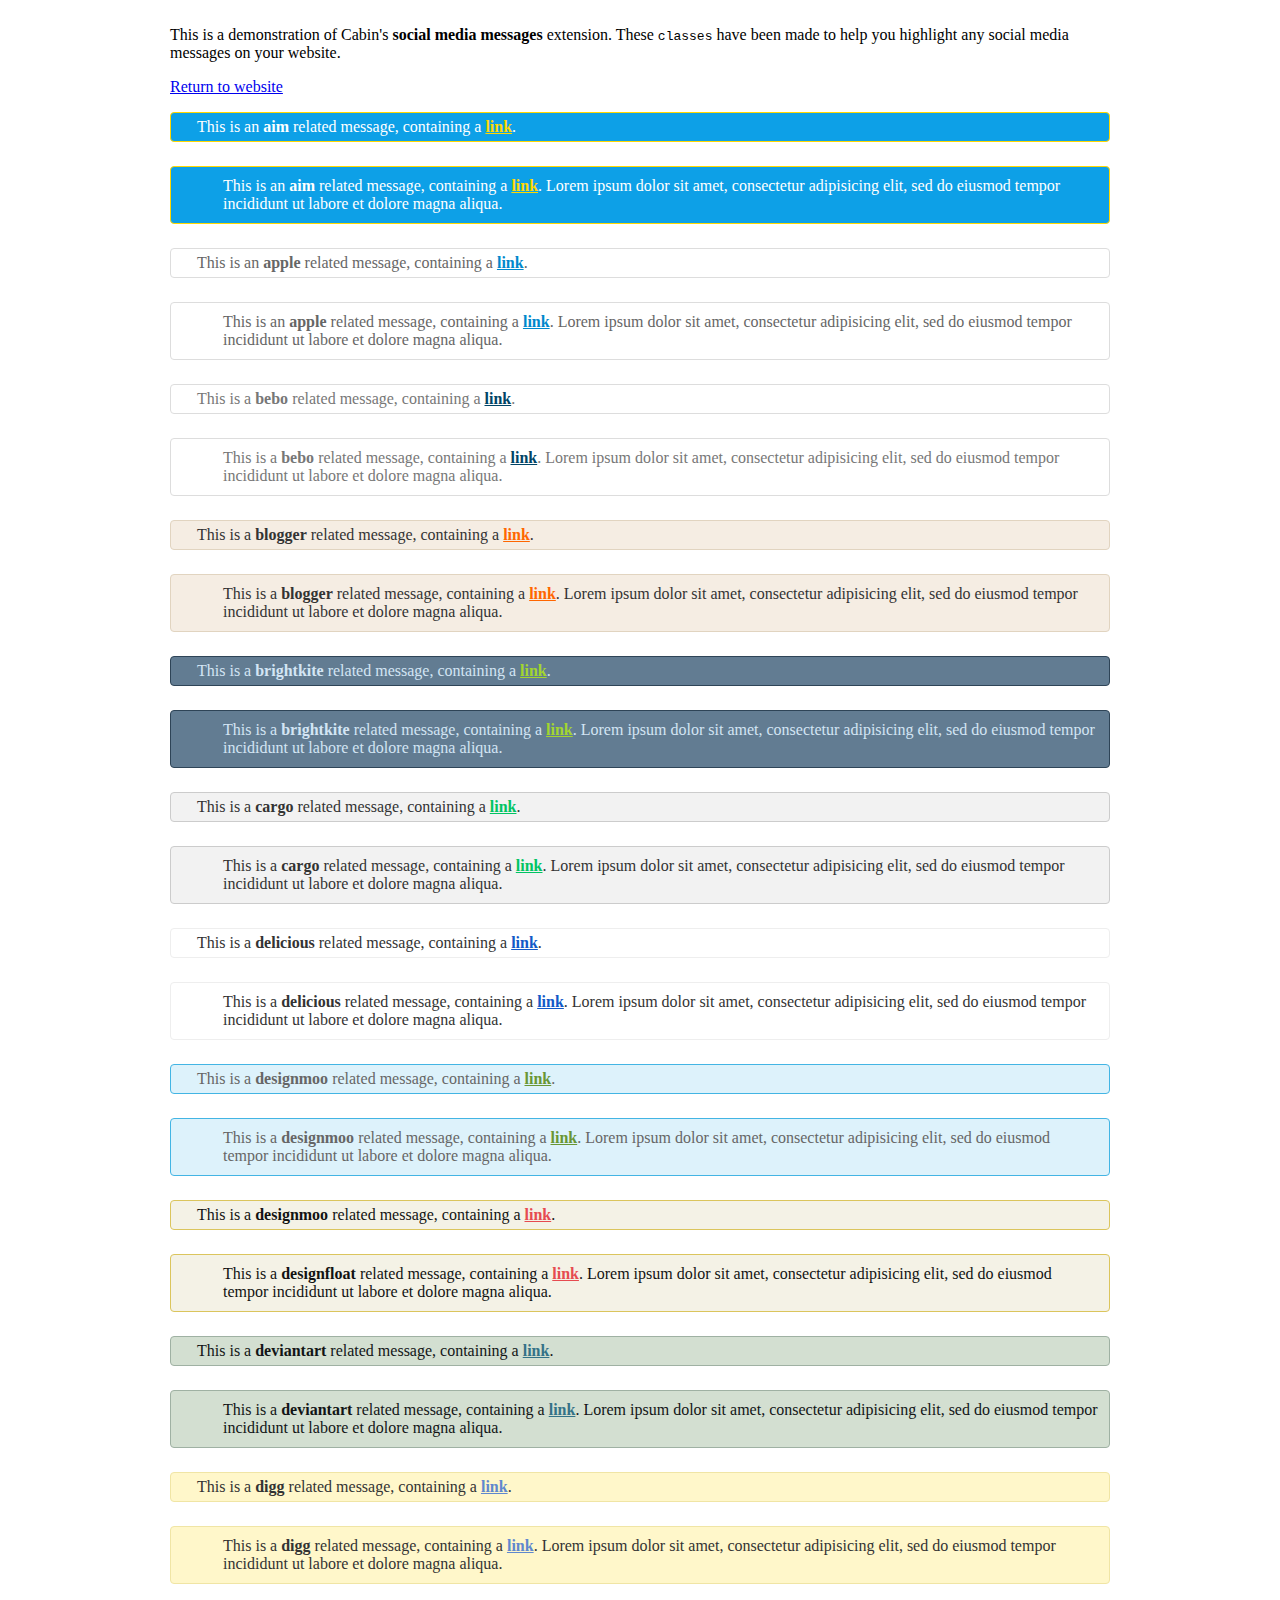
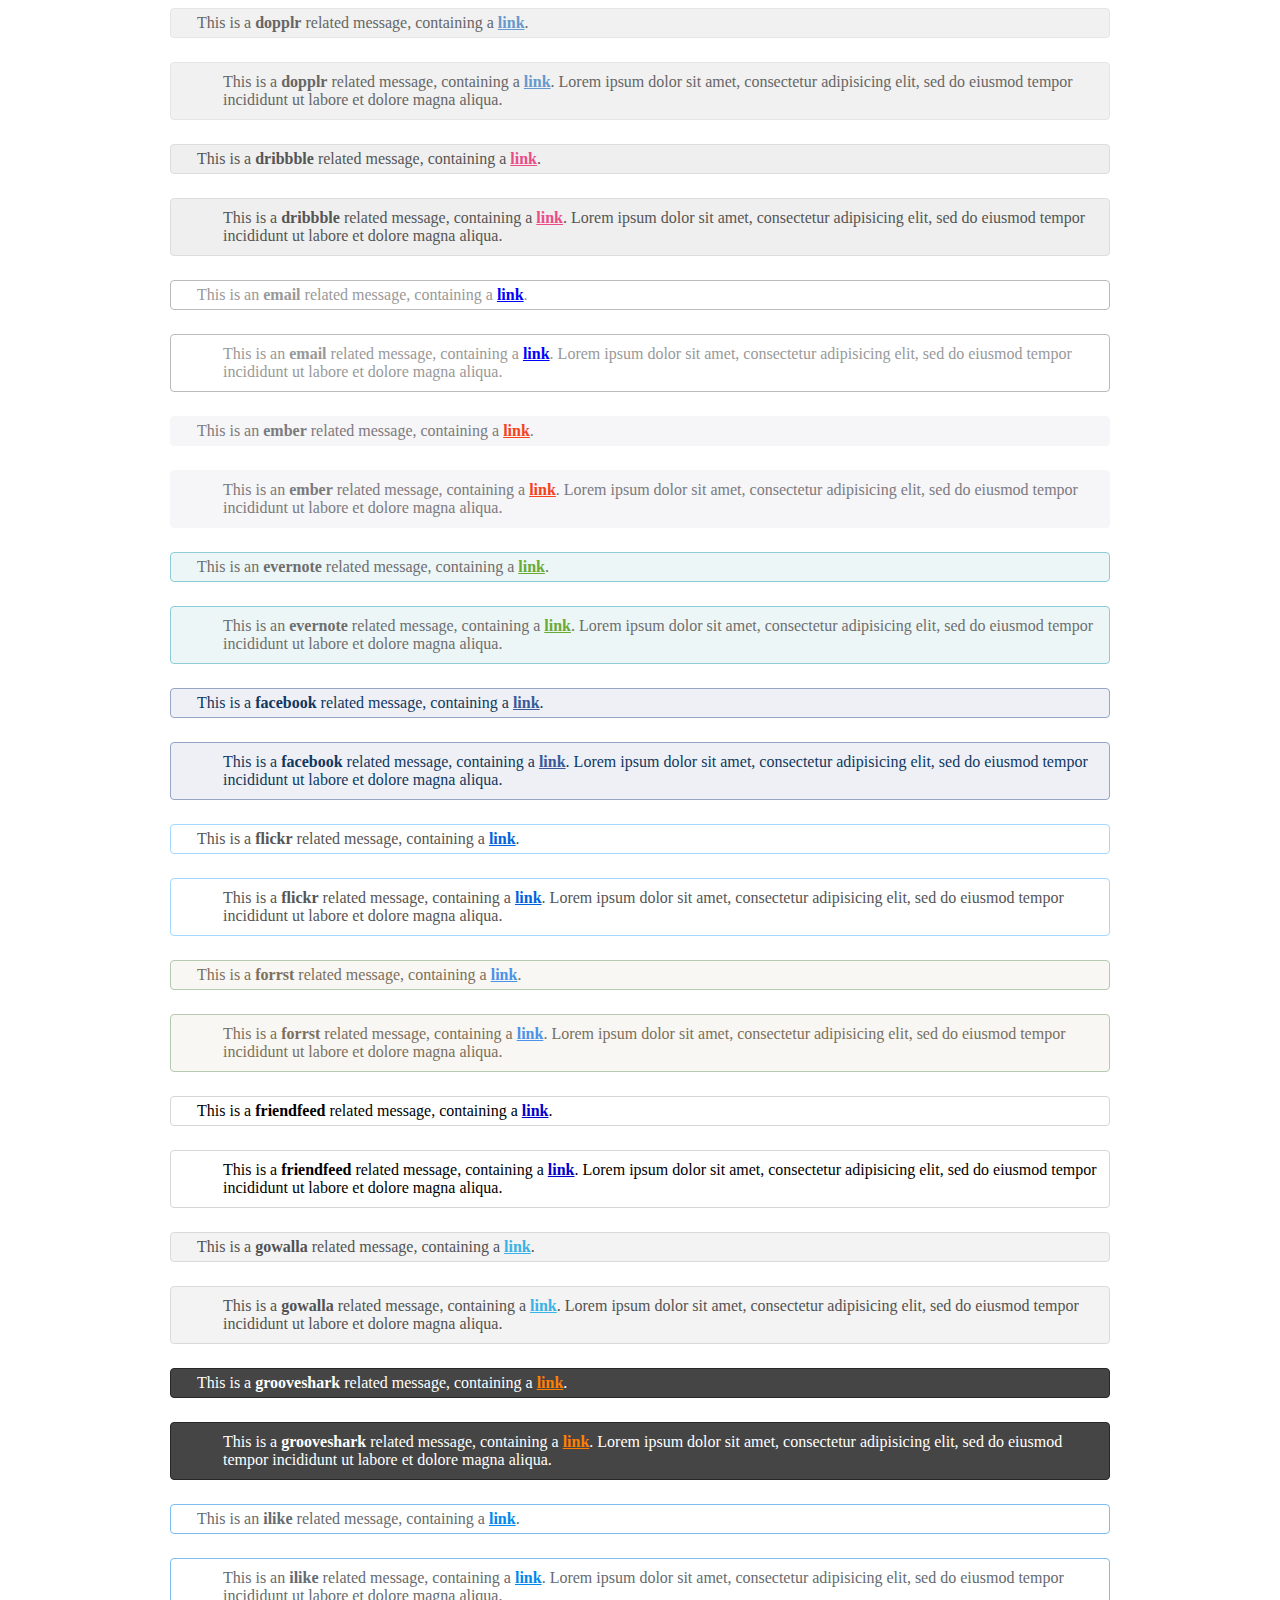
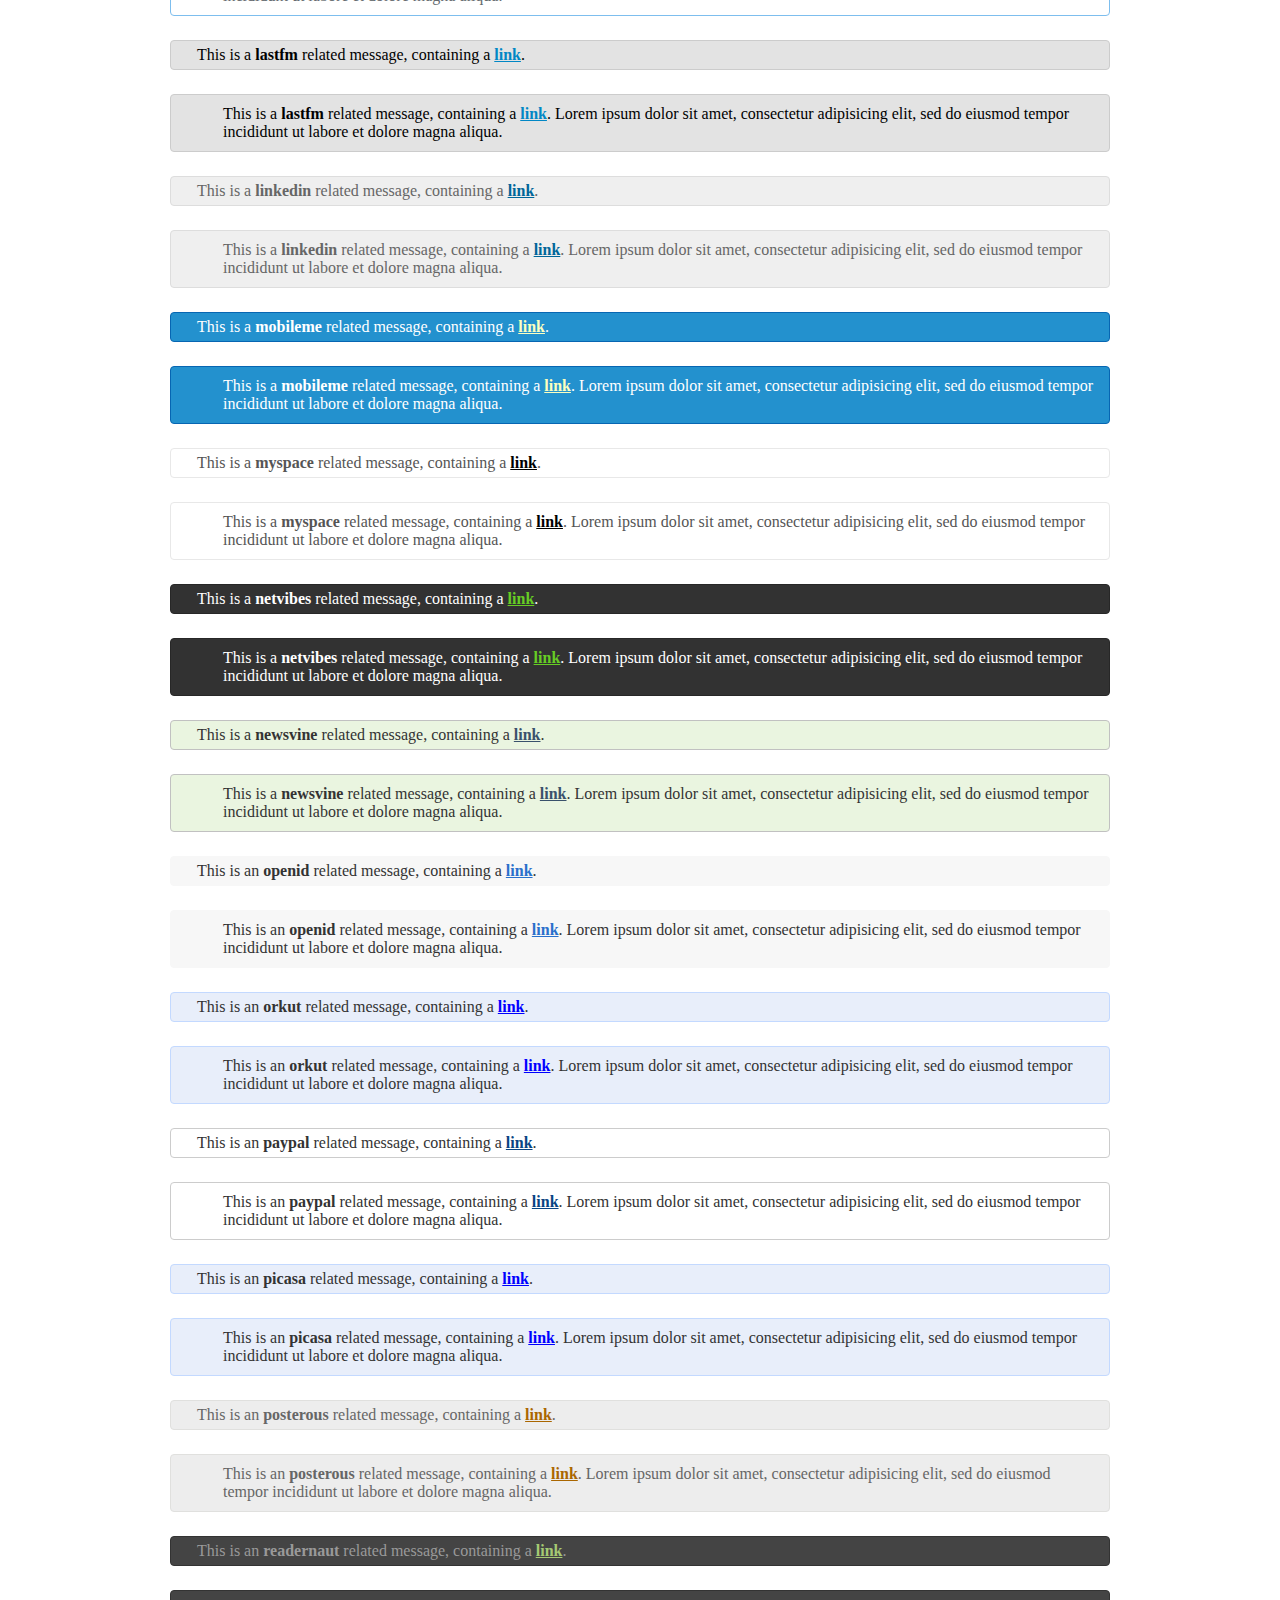
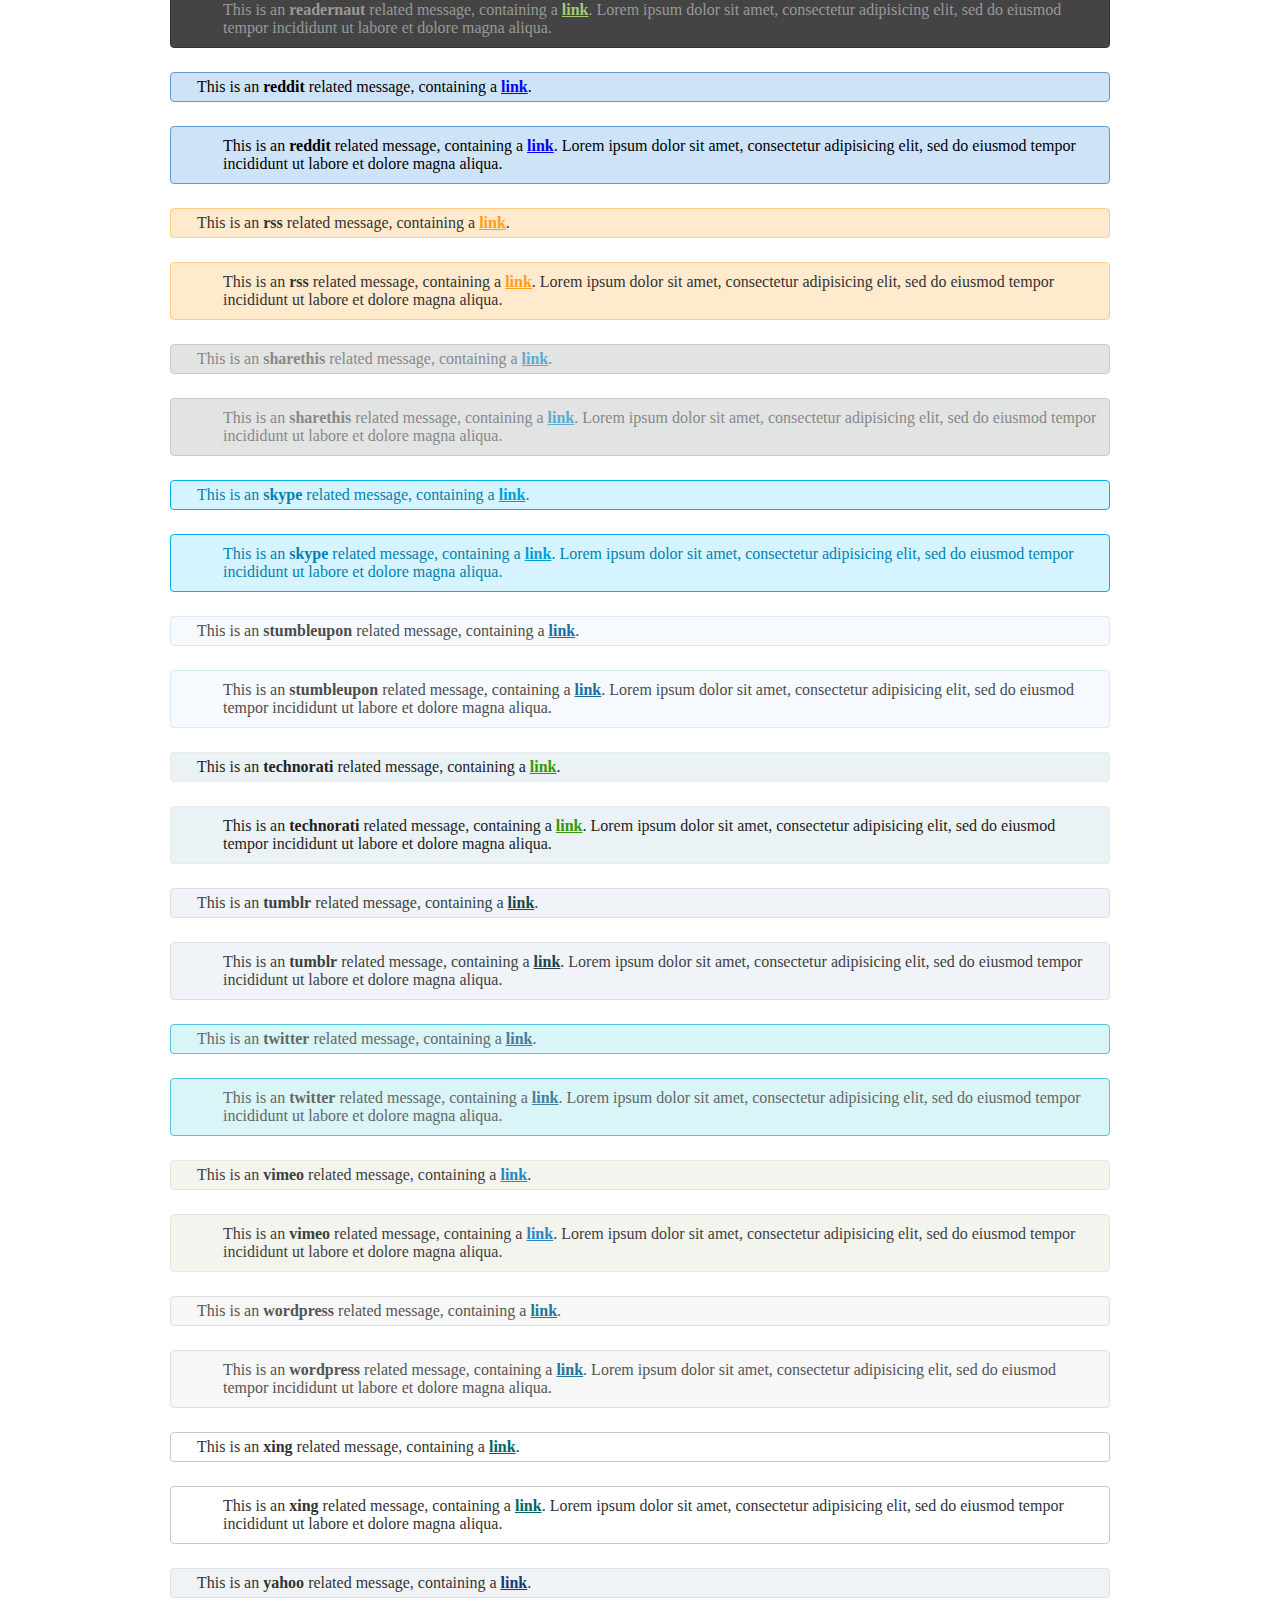
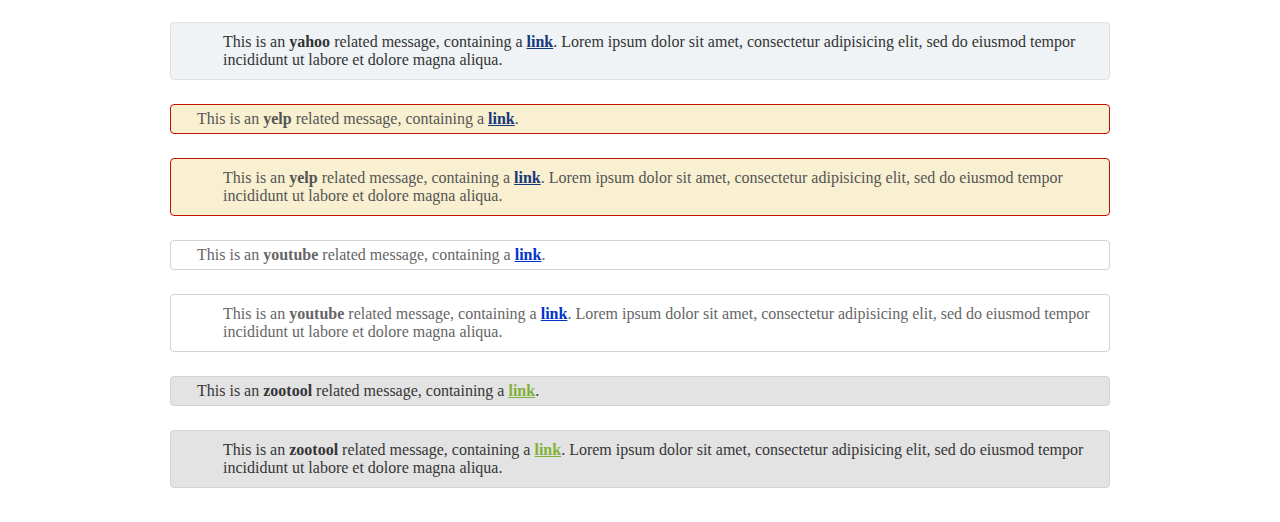
==== commit d3251445: "First commit" ====
--- a/social-media/index.html
+++ b/social-media/index.html
@@ -15,6 +15,16 @@
 </head>
 
 <body style="width:940px; margin:0 auto;padding:10px;">
+	
+	<div class="demointro">
+		<p>
+			This is a demonstration of Cabin's <strong>social media messages</strong> extension. These <code>classes</code> 
+			have been made to help you highlight any social media messages on your website.
+		</p>
+		<p class="nomargin">
+			<a href="http://www.cabincss.com/#extensiblecabin" title="Return to website">Return to website</a>
+		</p>
+	</div>	
 		
 	<div class="sm16-aim">
 		<p>
--- a/social-media/socialmedia.cabin.css
+++ b/social-media/socialmedia.cabin.css
@@ -15,8 +15,34 @@
 company logos and glyphs in each one of these icons
 ----------------------------------------*/
 /*----------------------------------------
-how to in here
-----------------------------------------*/
+There are classes for 16px and 32px icons.
+
+<div class="sm16-*">
+	<p>
+		Your message
+	</p>
+</div>
+
+OR
+
+<div class="sm32-*">
+	<p>
+		Your message
+	</p>
+</div>
+
+In both cases, replace the * with your desired 
+name, for example: 
+
+<div class="sm16-twitter">
+	<p>
+		This will display a Twitter related message
+	</p>
+</div>
+----------------------------------------*/
+/* 
+Some clever CSS selectors to apply margins, paddings etc.
+*/
 [class^="sm"] p {
 	margin:0;
 }
